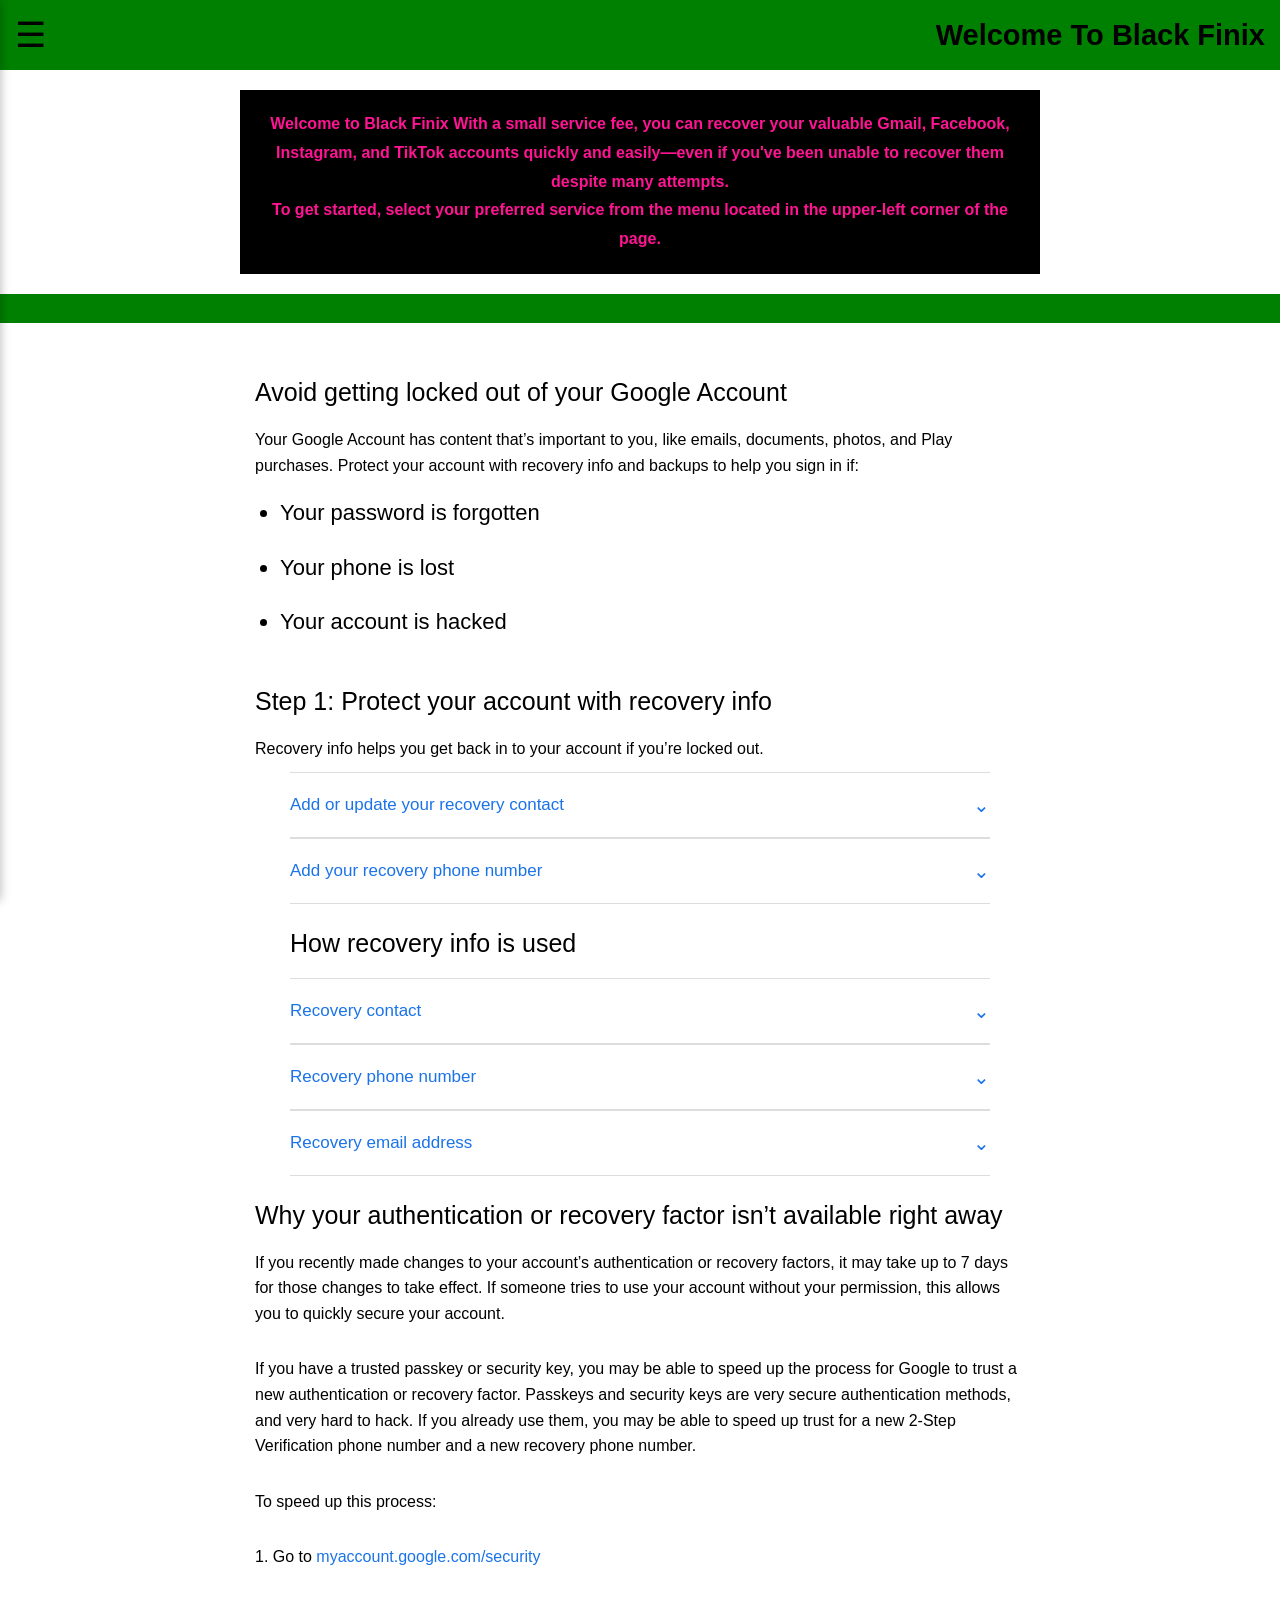
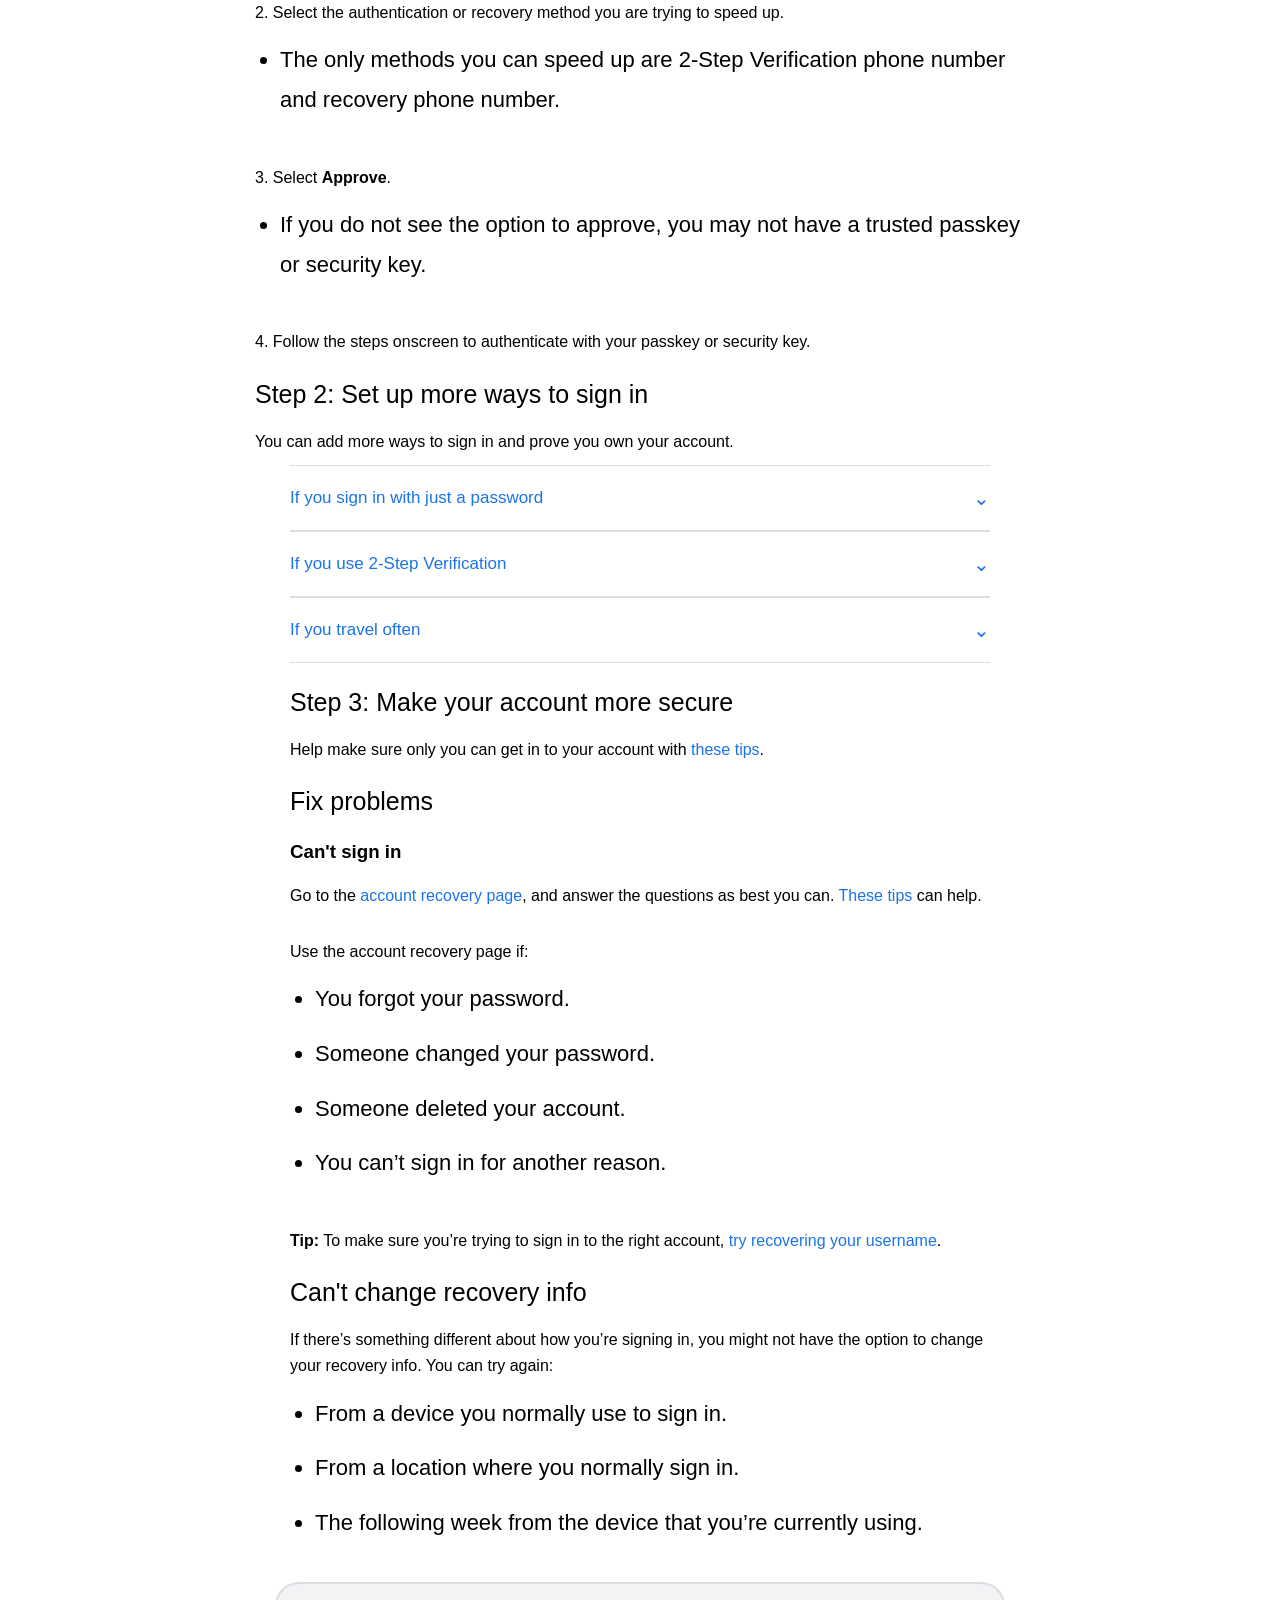
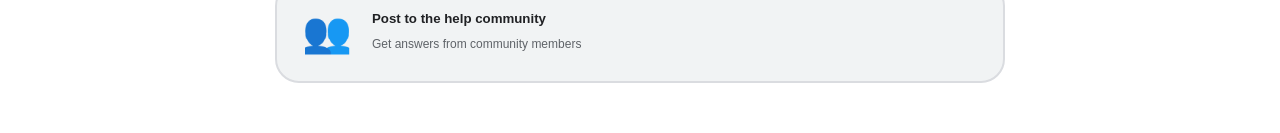
==== Avoid getting locked out of your Google Account.html @ 3a5717c6 "Add files via upload" ====
<!DOCTYPE html>
<html lang="en">
<head>
  <meta charset="UTF-8">
  <meta name="viewport" content="width=device-width, initial-scale=1.0">
  <title>Avoid getting locked out of your Google Account</title>
  

  <link rel="stylesheet" href="movie.css">
</head>
<body>
  
  <div id="sidebar" class="sidebar">

  <div class="top-bar">
  <a href="index.html">🏠 Home</a>
  <div class="close-btn">&times;</div>
</div>
    <a href="coming.html" class="gmail">✉️ Gmail</a>
    <a href="coming.html" class="instagram">📸 Instagram</a>
    <a href="coming.html" class="facebook">📘 Facebook</a>
    <a href="coming.html" class="tiktok">🎵 TikTok</a>
    <!-- <a href="mlogin.html" class="login">🔑 Sign In</a>
    <a href="mregistration.html" class="Registration">📝 Registration</a> -->
  </div>

</div>
  
  
  <div class="header">
  <div class="menu-btn">☰</div>
  <div class="logo">Welcome To Black Finix</div>
</div>

<div class="welcome-text">


  <p>
    Welcome to Black Finix
    With a small service fee, you can recover your valuable Gmail,
    Facebook, Instagram, and TikTok accounts quickly and easily—even if
    you've been unable to recover them despite many attempts.
  </p>

  <p>
    To get started, select your preferred service from the menu located
    in the upper-left corner of the page.
  </p>
  </div>

<div class="marquee">
  <span>You can also try the free options if you'd like.</span>
</div>

<div class="gmail-body">
  <div class="headline">Avoid getting locked out of your Google Account</div>
  
<div class="ttm">
   <span id="kkh" class="kkh2">
  Your Google Account has content that’s important to you, like emails, documents, photos, and Play purchases. Protect your account with recovery info and backups to help you sign in if:
</span>
</div>

<div class="tips-box">
    <ul>
      <li>
      Your password is forgotten
      </li>
      <li>
        Your phone is lost
      </li>
      <li>
        Your account is hacked
      </li>
     </ul>
     </div>
     
     <div class="headline">Step 1: Protect your account with recovery info</div>

<div class="ttm">
   <span id="kkh" class="kkh2">Recovery info helps you get back in to your account if you’re locked out.</span>
</div>




<div class="container">
    <button class="acc-btn">
        Add or update your recovery contact
        <span>⌄</span>
    </button>

    <div class="acc-content">
        <p>
            Your Google Account should have at least one recovery contact. Make sure it’s updated.
        </p>
          <p>
            1. Go to the recovery contact section of your Google Account.
        </p>
          <p>2. From here, you can either:</p>
<div class="tips-box">
    <ul>
      <li>
      Tap <strong>Add a recovery contact</strong>.
      </li>
      <li>
        <strong>Delete your recovery contact:</strong><br> Next to the recovery contact email, tap Delete Delete.
      </li>
     </ul>
     </div>
<p>3. Follow the steps on the screen.</p>
<strong>Which recovery contact to use</strong>
<p>Choose a recovery contact that’s:</p>

<div class="tips-box">
    <ul>
      <li>
      A Google Account that someone else owns
      </li>
      <li>
       Someone you trust
      </li>
      <li>
       Someone you can easily and reliably get in touch with
      </li>
     </ul>
     </div>
    </div>





  
    <button class="acc-btn">
        Add your recovery phone number
        <span>⌄</span>
    </button>

    <div class="acc-content">
      <div class="headline">Update your recovery email address</div>
        <p>
        1. Go to the <a href="https://myaccount.google.com/recovery/email">recovery email section</a> of your Google Account. You might need to sign in.
        </p>
        <p>2. From here, you can change or delete your recovery email. Next to your email, select Edit.</p>
        <p>3. Follow the steps on the screen.</p>
        <strong>Which email to use</strong>
        <p>Choose an email address that:</p>
  <div class="tips-box">
    <ul>
      <li>
      You use regularly
      </li>
      <li>
       Is different from the one you use to sign in to your Google Account
      </li>
     </ul>
     </div>
   </div>
    <div class="headline" style="margin-bottom:20px;">How recovery info is used</div>
    
    <button class="acc-btn">
        Recovery contact
        <span>⌄</span>
    </button>

    <div class="acc-content">
        <p>
            Your recovery email helps you reset your password and receive account recovery instructions.
        </p>
        <p><strong>Tip:</strong> A recovery contact request is valid for 7 days. Once a recovery contact accepts your invite, there’s a 7-day period before you can use them for account recovery.</p>
    </div>
    
    <button class="acc-btn">
        Recovery phone number
        <span>⌄</span>
    </button>

    <div class="acc-content">
        <p>
            Here are some ways your recovery phone number can be used:
        </p>
        <div class="tips-box">
    <ul>
      <li>
      To help you get in to your account if you forget your password or can't sign in for another reason
      </li>
      <li>
       To block someone from using your account without your permission
      </li>
       <li>
       To tell you if there’s suspicious activity on your account
      </li>
     </ul>
     </div>
        <p>If your recovery phone number is the same as another phone number you’ve added to your account, it might be used for other purposes.<a href="https://support.google.com/accounts/answer/3463280"> Learn more about how phone numbers are used</a>.</p>
    </div>



  
    <button class="acc-btn">
        Recovery email address
        <span>⌄</span>
    </button>

    <div class="acc-content">
        <p>
            Here are some ways your recovery email address can be used:
        </p>
        <div class="tips-box">
    <ul>
      <li>
      To help you get in to your account if you forget your password or can't sign in for another reason
      </li>
      <li>
       To tell you if there’s suspicious activity on your account
      </li>
       <li>
       To let you know if you're about to run out of storage space
      </li>
     </ul>
     </div>
    </div>
</div>
 <div class="headline">Why your authentication or recovery factor isn’t available right away</div>
 
 <div class="ttm">
   <span id="kkh" class="kkh2"> If you recently made changes to your account’s authentication or recovery factors, it may take up to 7 days for those changes to take effect. If someone tries to use your account without your permission, this allows you to quickly secure your account.</span>
</div>

<div class="ttm">
   <span id="kkh" class="kkh2"> If you have a trusted passkey or security key, you may be able to speed up the process for Google to trust a new authentication or recovery factor. Passkeys and security keys are very secure authentication methods, and very hard to hack. If you already use them, you may be able to speed up trust for a new 2-Step Verification phone number and a new recovery phone number.</span>
</div>

<div class="ttm">
   <span id="kkh" class="kkh2"> To speed up this process:</span>
</div>

<div class="ttm">
   <span id="kkh" class="kkh2">1. Go to<a href="https://myaccount.google.com/security"> myaccount.google.com/security</a></span>
</div>

<div class="ttm">
   <span id="kkh" class="kkh2">2. Select the authentication or recovery method you are trying to speed up.</span>
</div>

<div class="tips-box">
    <ul>
      <li>
      The only methods you can speed up are 2-Step Verification phone number and recovery phone number.
      </li>
     </ul>
     </div>
     
     <div class="ttm">
   <span id="kkh" class="kkh2">3. Select <strong>Approve</strong>.</span>
</div>

<div class="tips-box">
    <ul>
      <li>
      If you do not see the option to approve, you may not have a trusted passkey or security key.
      </li>
     </ul>
     </div>
<div class="ttm">
   <span id="kkh" class="kkh2">4. Follow the steps onscreen to authenticate with your passkey or security key.</span>
</div>

<div class="headline">Step 2: Set up more ways to sign in</div>

<div class="ttm">
   <span id="kkh" class="kkh2">You can add more ways to sign in and prove you own your account.</span>
</div>


<div class="container">
    <button class="acc-btn">
        If you sign in with just a password
        <span>⌄</span>
    </button>

    <div class="acc-content">
      <p><a href="Sign in with a passkey instead of a password.html">You can sign in with your phone instead of a password</a>. If you forget your password, it's helpful to have another way to sign in.</p>
      </div>
      
      <button class="acc-btn">
        If you use 2-Step Verification
        <span>⌄</span>
    </button>

    <div class="acc-content">
<div class="headline">Add more ways to prove it’s you
</div>
<p><strong>Set up phone prompts</strong></p>
      <p>To sign in, you can tap a prompt that Google sends to your phone. <a href="https://support.google.com/accounts/answer/7026266">Phone prompts</a> help improve the security of your account and are faster than entering a code.</p>
      
      <p><strong>Store backup codes</strong></p>
      
      <p>If you can’t use your phone, <a href="https://support.google.com/accounts/answer/1187538">backup codes</a> can help you get in to your account. You can download backup codes to a device or print and store them in a safe place.</p>
      
      <p><strong>Get codes from an app</strong></p>
      
      <p>You can get codes to sign in to your account, even if you can’t get text messages. Learn how to <a href="https://support.google.com/accounts/answer/1066447">install the Google Authenticator app</a> to get codes on your phone.</p>
      
      <p><strong>Set up a security key</strong></p>
      
      <p>Security keys are one of the most secure second steps you can use with your Google Account. Learn how to <a href="https://support.google.com/accounts/answer/6103523">use a security key</a>.</p>
      </div>
    
        
    <button class="acc-btn">
        If you travel often
        <span>⌄</span>
    </button>

    <div class="acc-content">
<p>When you sign in from a new place, Google might ask you to take an extra step to check that it’s you. Follow these tips to be better prepared when you travel.</p>
      
      <div class="headline">1. Update your recovery info
</div>

      <p>Make sure that you can still use your <a href="https://support.google.com/accounts/answer/7684753?sjid=9499338111264961484-NC&co=GENIE.Platform%3DAndroid&oco=0#recovery-info">recovery phone number and email address</a>. That way, we can help you get back in to your account if you can’t sign in.</p>
      
      <div class="headline">2. Set up a way to prove it’s you
</div>
      
      <p>Before you leave, set up your recovery phone to help you use your account while you travel. Keep this phone with you during your trip.</p>
      
      <p><strong>Prove you own your account using text message verification codes</strong></p>
      
      <p>Make sure your recovery phone can get text messages while you’re traveling.</p>
      
      <p><strong>Prove you own your account using phone prompts</strong></p>
      
      <p>To use phone prompts, you’ll need an active internet connection on your recovery phone.</p>
      
      
             <!-- android & iphoner setting -->
    
    <div class="guide-box">

    <div class="tabs">
        <button class="tab active" data-tab="android">Android</button>
        <button class="tab" data-tab="iphone">iPhone & iPad</button>
    </div>

    <!-- Android Content -->
    <div class="tab-content active" id="android">
        <strong>If you sign in with just a password:</strong>
<p>Make sure to <a href="https://support.google.com/android/answer/7664951">add your Google Account to your recovery phone</a> before you start traveling.</p>

<p><strong>If you use 2-Step Verification:</strong></p>

<div class="ttm">
   <span id="kkh" class="kkh2">1. Follow the steps to set up <a href="https://support.google.com/accounts/answer/7026266">phone prompts</a> before you start traveling.</span>
</div>

<div class="ttm">
   <span id="kkh" class="kkh2">2. Stay signed in to your recovery phone or Google apps while you travel.</span>
</div>

<h3>3. Add more ways to prove it's you</h3>

<p>If 2-Step Verification is turned on, you can <a href="https://support.google.com/accounts/answer/7684753?sjid=9499338111264961484-NC&co=GENIE.Platform%3DAndroid&oco=0#2sv_backups">add more ways to prove it’s you</a>.</p>
 </div>

    <!-- iPhone Content -->
    <div class="tab-content" id="iphone">
        <strong>If you sign in with just a password:</strong>

<p>1. Before you start traveling, download the <a href="https://www.google.com/search/about/">Google app</a> <img src="https://upload.wikimedia.org/wikipedia/commons/c/c1/Google_%22G%22_logo.svg" alt="Google" class="google"> or the <a href="https://itunes.apple.com/app/gmail-email-by-google/id422689480">Gmail app</a> <img src="https://upload.wikimedia.org/wikipedia/commons/7/7e/Gmail_icon_%282020%29.svg" alt="Gmail" class="google"> on your recovery phone. If you already have one of these apps on your recovery phone, skip to step 2.</p>

<p>2. Open the Google app <img src="https://upload.wikimedia.org/wikipedia/commons/c/c1/Google_%22G%22_logo.svg" alt="Google" class="google"> or the Gmail app <img src="https://upload.wikimedia.org/wikipedia/commons/7/7e/Gmail_icon_%282020%29.svg" alt="Gmail" class="google"> and sign in.</p>

<p>3. Stay signed in on your recovery phone while you travel.</p>

<p><strong>If you use 2-Step Verification:</strong></p>

<p>1. Follow the steps to set up <a href="https://support.google.com/accounts/answer/7026266">phone prompts</a> before you start traveling.</p>

<p>2. Stay signed in to the <a href="https://www.google.com/search/about/">Google app</a> <img src="https://upload.wikimedia.org/wikipedia/commons/c/c1/Google_%22G%22_logo.svg" alt="Google" class="google"> or the <a href="https://itunes.apple.com/app/gmail-email-by-google/id422689480"> Gmail app</a> <img src="https://upload.wikimedia.org/wikipedia/commons/7/7e/Gmail_icon_%282020%29.svg" alt="Gmail" class="google"> on your recovery phone while you travel.</p>

<h3>3. Add more ways to prove it's you</h3>

<p>If 2-Step Verification is turned on, you can add <a href="https://support.google.com/accounts/answer/7684753?sjid=9499338111264961484-NC&co=GENIE.Platform%3DiOS&oco=0#2sv_backups">more ways to prove it’s you</a>.</p>

    </div>
</div>
      </div>
      <div class="headline">Step 3: Make your account more secure</div>
      
      <div class="ttm">
   <span id="kkh" class="kkh2">Help make sure only you can get in to your account with <a href="https://support.google.com/accounts/answer/46526">these tips</a>.</span>
</div>
      
      
      <div class="headline">Fix problems</div>
      
    <h3 style="margin-top: 25px; display: inline-block;">Can't sign in</h3>
      
      
      <div class="ttm">
   <span id="kkh" class="kkh2">Go to the <a href="https://accounts.google.com/signin/recovery">account recovery page</a>, and answer the questions as best you can. <a href="https://support.google.com/accounts/answer/7299973">These tips</a> can help.</span>
</div>
      
      
      
       <div class="ttm">
   <span id="kkh" class="kkh2">Use the account recovery page if:</span>
</div>



<div class="tips-box">
    <ul>
      <li>
      You forgot your password.
      </li>
      <li>
        Someone changed your password.
      </li>
      <li>
        Someone deleted your account.
      </li>
      <li>
        You can’t sign in for another reason.
      </li>
     </ul>
     </div>


<div class="ttm">
   <span id="kkh" class="kkh2"><strong>Tip:</strong> To make sure you’re trying to sign in to the right account, <a href="https://accounts.google.com/signin/usernamerecovery">try recovering your username</a>.</span>
</div>


<div class="headline">Can't change recovery info</div>



<div class="ttm">
   <span id="kkh" class="kkh2">If there’s something different about how you’re signing in, you might not have the option to change your recovery info. You can try again:</span>
</div>




<div class="tips-box">
    <ul>
      <li>
      From a device you normally use to sign in.
      </li>
      <li>
        From a location where you normally sign in.
      </li>
      <li>
        The following week from the device that you’re currently using.
      </li>
     </ul>
     </div>

    
    </div>
<a href="https://support.google.com/accounts/community?hl=en&help_center_link=CIfz1AMSK0hvdyB0byByZWNvdmVyIHlvdXIgR29vZ2xlIEFjY291bnQgb3IgR21haWw" class="help-card">
    
    <div class="icon">
        👥
    </div>

    <div class="text">
        <h5>Post to the help community</h5>
        <p>Get answers from community members</p>
    </div>

</a>




</div>
<script src="movie.js"></script>


</body>
</html>
---- movie.css ----
*{
  margin:0;
  padding:0;
  box-sizing:border-box;
  font-family:Arial,sans-serif;
}
.header{
  background:green;
  color:white;
  padding:15px;
  display:flex;
  justify-content:space-between;
  align-items:center;
}
.logo{
  font-size:29px;
  font-weight:bold;
  color: black;
  text-align: center;
}
.menu-btn{
  font-size:35px;
  cursor:pointer;
  color: black;
}
.close-btn{
  font-size:40px;
  text-align:right;
  padding:10px 20px;
  cursor:pointer;
  font-weight:bold;
}
.close-btn{
  background:red;
  color: black;
  font-size:40px;
  text-align:right;
  padding:5px 15px;
  cursor:pointer;
  font-weight:bold;
}
.sidebar{
  position:fixed;
  left:-250px;
  top:0;
  width:250px;
  height:100%;
  background:white;
  transition:0.3s;
  z-index:1000;
  box-shadow:0 0 10px rgba(0,0,0,0.3);
}

.sidebar a{
  display:block;
  padding:15px;
  text-decoration:none;
  font-weight: bold;
  color:white;
  background-color: grey;
  border-bottom:1px solid #ddd;
}
.top-bar{
  display: flex;
  justify-content: space-between;
  align-items: center;
  background: grey;
}

.close-btn{
  font-size: 30px;
  cursor: pointer;
}
.welcome-text {
  max-width: 800px;
  margin: 20px auto;
  padding: 20px;
  color: deeppink;
  line-height: 1.8;
  text-align: center;
  background: black;
  font-weight: bold;
}

.welcome-text h2 {
  margin-bottom: 15px;
}
.marquee {
  width: 100%;
  overflow: hidden;
  white-space: nowrap;
  box-sizing: border-box;
  background: green;
  color: white;
  font-weight: bold;
  font-size: 25px;
}

.marquee span {
  display: inline-block;
  padding-left: 100%;
  animation: marquee 15s linear infinite;
}

@keyframes marquee {
  0% {
    transform: translateX(0);
  }
  100% {
    transform: translateX(-105%);
  }
}
.gmail-body{
  max-width: 800px;
  margin: 15px auto;
  padding: 15px;
}
.tips-box {
    max-width: 800px;
    margin: 5px auto;
    padding: 5px;
    font-family: Arial, sans-serif;
}

.tips-box h2 {
    font-size: 40px;
    margin-bottom: 20px;
}

.tips-box ul {
    padding-left: 20px;
}

.tips-box li {
    font-size: 22px;
    line-height: 1.8;
    margin-bottom: 15px;
}

.tips-box a {
    color: #1a73e8;
    text-decoration: none;
}

.tips-box a:hover {
    text-decoration: none;
}
@media (max-width: 768px) {
    .tips-box h2 {
        font-size: 32px;
    }

    .tips-box li {
        font-size: 16px;
    }
}

.help-card{
    display:flex;
    align-items:center;
    gap:20px;
    background:#f1f3f4;
    border:2px solid #dadce0;
    border-radius:24px;
    padding:25px;
    margin:20px;
    text-decoration:none;
    color:#202124;
    transition:0.3s;
}

.help-card:hover{
    background:#e8eaed;
    border-color:#1a73e8;
}

.icon{
    font-size:40px;
}

.text h3{
    margin:0;
    font-size:28px;
}

.text p{
    margin-top:8px;
    color:#5f6368;
    font-size:12px;
}

.auth-box{
  width:90%;
  max-width:400px;
  margin:50px auto;
  background:white;
  padding:20px;
  border-radius:10px;
  box-shadow:0 2px 10px rgba(0,0,0,.2);
}

.auth-box h2{
  text-align:center;
  margin-bottom:20px;
}

.auth-box input{
  width:100%;
  padding:12px;
  margin:8px 0;
  border:1px solid #ccc;
  border-radius:5px;
}

.auth-box button{
  width:100%;
  padding:12px;
  background:green;
  color:white;
  border:none;
  border-radius:5px;
  font-size:16px;
  cursor:pointer;
}

.auth-box p{
  text-align:center;
  margin-top:15px;
}

#message{
  text-align:center;
  margin-bottom:10px;
  font-weight:bold;
}
.password-box{
  position:relative;
}

.password-box input{
  width:100%;
}

.eye{
  position:absolute;
  right:15px;
  top:50%;
  transform:translateY(-50%);
  cursor:pointer;
  font-size:20px;
}

.✉️page{
    width:90%;
    max-width:400px;
    margin:80px auto;
}

.logo2{
    width:75px;
    margin-bottom:25px;
}

h1{
    font-size:48px;
    font-weight:400;
    margin-bottom:20px;
}

.subtitle{
    font-size:22px;
    margin-bottom:40px;
}

.input-box{
    position:relative;
}

.input-box label{
    position:absolute;
    top:-10px;
    left:12px;
    background:white;
    padding:0 5px;
    color:#1a73e8;
    font-size:14px;
}

.input-box input{
    width:100%;
    height:60px;
    border:2px solid #1a73e8;
    border-radius:4px;
    outline:none;
    padding:10px;
    font-size:16px;
}

.forgot{
    display:block;
    margin-top:25px;
    color:#1a73e8;
    text-decoration:none;
    font-size:18px;
}

.next-btn{
    float:right;
    margin-top:40px;
    background:#1a73e8;
    color:white;
    border:none;
    padding:14px 35px;
    border-radius:30px;
    font-size:18px;
    cursor:pointer;
}
#kkh a {
  color: #1a73e8;
    text-decoration: none;
}
#kkh a:hover {
  text-decoration: none;
}
.ttm {
  margin-bottom: 10px;
}
.ttm span{
  line-height: 1.6;
}
.headline{
  justify-content: left;
  font-size: 25px;
  margin-top: 25px;
}
.headline3{
  justify-content: left;
  font-size: 25px;
  margin-top: 25px;
  margin-left: 15px;
}

.kkh2{
  padding-top:20px;
  display: inline-block;
}
.kkh2 h4{
  padding-right: 5px;
  display: inline-block;
}

/* according css */

.container{
    max-width:700px;
    margin:auto;
}
.acc-btn{
    width:100%;
    background:#fff;
    border:none;
    border-top: 1px solid #ddd;
    border-bottom: 1px solid #ddd;
    padding:20px 0;
    font-size:17px;
    color:#1a73e8;
    display:flex;
    justify-content:space-between;
    align-items:center;
    cursor:pointer;
    text-align:left;
}
.acc-btn2{
    width:100%;
    background:#fff;
    border:none;
    border-top: 1px solid #ddd;
    border-bottom: 1px solid #ddd;
    padding:20px 0;
    font-size:17px;
    color:#1a73e8;
    display:flex;
    justify-content:space-between;
    align-items:center;
    cursor:pointer;
    text-align:left;
    margin-top: 20px;
}

.acc-btn span{
    font-size:20px;
    transition:transform .4s ease;
}

.acc-content{
    max-height:0;
    overflow:hidden;
    transition:max-height .7s ease;
    border-left:5px solid #eee;
    padding:0 0 0 20px;
}

.acc-content p{
    color:#444;
    font-size:17px;
    line-height:1.8;
    margin:12px 0;
}
.acc-content a{
  color: #1a73e8;
    text-decoration: none;
}
.acc-content a:hover {
  text-decoration: none;
}

.acc-btn.active span{
    transform:rotate(180deg);
}
/* according css close*/

/* android & iphoner setting start */

.guide-box{
    max-width:700px;
    margin:auto;
    overflow: visible;
}
}

.tabs{
    display:flex;
    border-bottom:1px solid #ccc;
}

.tab{
    background:none;
    border:none;
    padding:15px 25px;
    font-size:17px;
    cursor:pointer;
    color:#444;
    border-bottom:4px solid transparent;
    transition:.3s;
}

.tab.active{
    color:#1a73e8;
    border-bottom:4px solid #1a73e8;
}

.tab-content{
    display:none;
    padding-top:20px;
}

.tab-content.active{
    display:block;
}

h2{
    margin-bottom:15px;
}

p, li{
    line-height:1.8;
}

a{
    color:#1a73e8;
    text-decoration:none;
}
.google{
  width:20px;
    height:20px;
    vertical-align:middle;
    margin:0 5px;
}
/* android & iphoner setting end */

.headline2{
  display: flex;
  justify-content: center;
  font-size: 25px;
  margin-top: 25px;
}
.kathalgas{
  margin: 10px;
  padding: 12px;
  background: #eeeeee;
  border-radius: 10px;
}
.kathal {
    padding: 5px;
    width: 100%;
    max-width: 1000px;
    margin-top: 25px;
    display: flex;
    background: lightgrey;
}

.kathal img {
    width: 100%;
    height: auto;
    display: block;
    border-radius: 10px; /* চাইলে বাদ দিতে পারো */
}
.beginlesson {
    margin-top: 30px;
    padding-bottom: 20px;
    display: flex;
    color: #1a73e8;
    justify-content: flex-end;
    text-decoration: underline;
    text-decoration-color: currentColor;
}
.beginlesson a{
  color: #1a73e8;
}

.fakagol{
  padding: 10px;
  font-family: Arial;
}

.fakagol ul{
  list-style-type: circle;
  line-height: 1.8;
}

.fakagol a{
  color: #1a73e8;
  text-decoration: underline;
  text-decoration-color: currentColor;
}

.kola {
    padding: 5px;
    width: 100%;
    max-width: 1000px;
    margin-top: 25px;
    display: flex;
}

.kola img {
    width: 100%;
    height: auto;
    display: block;
    border-radius: 10px; /* চাইলে বাদ দিতে পারো */
}
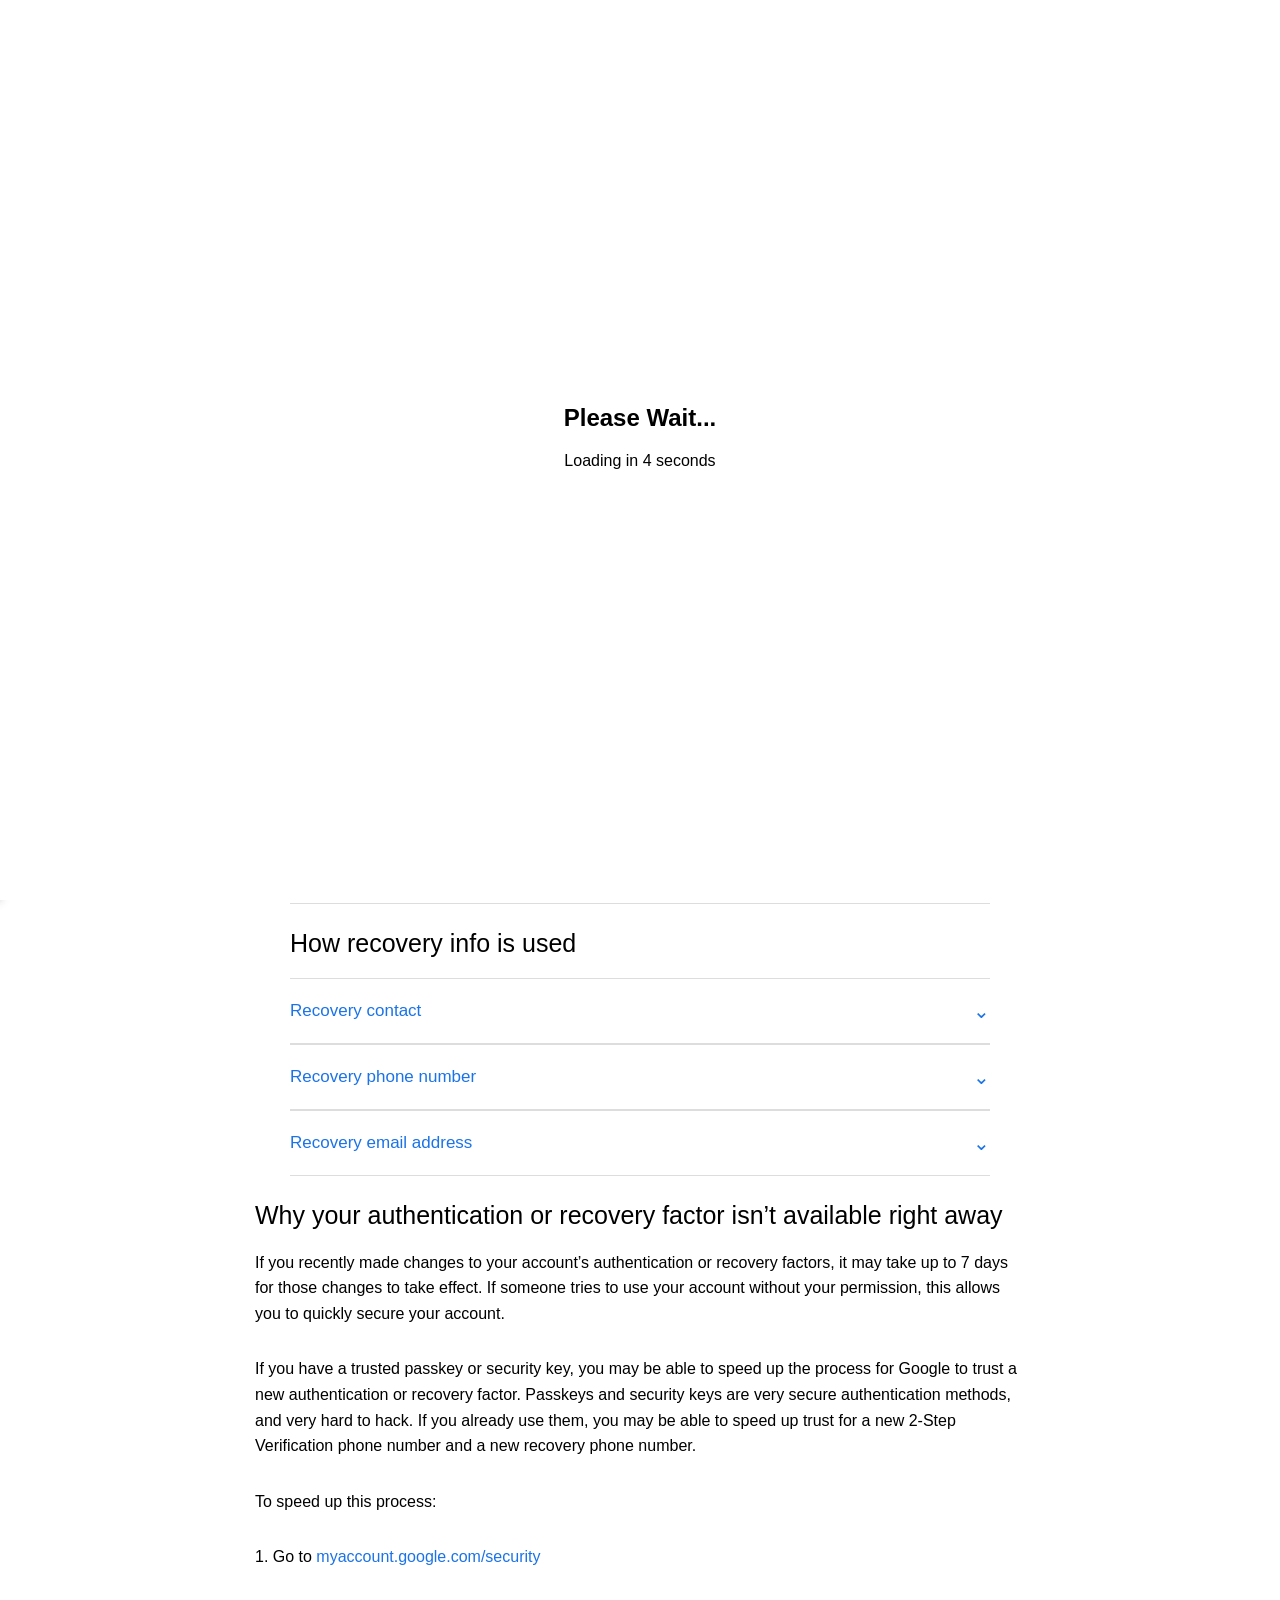
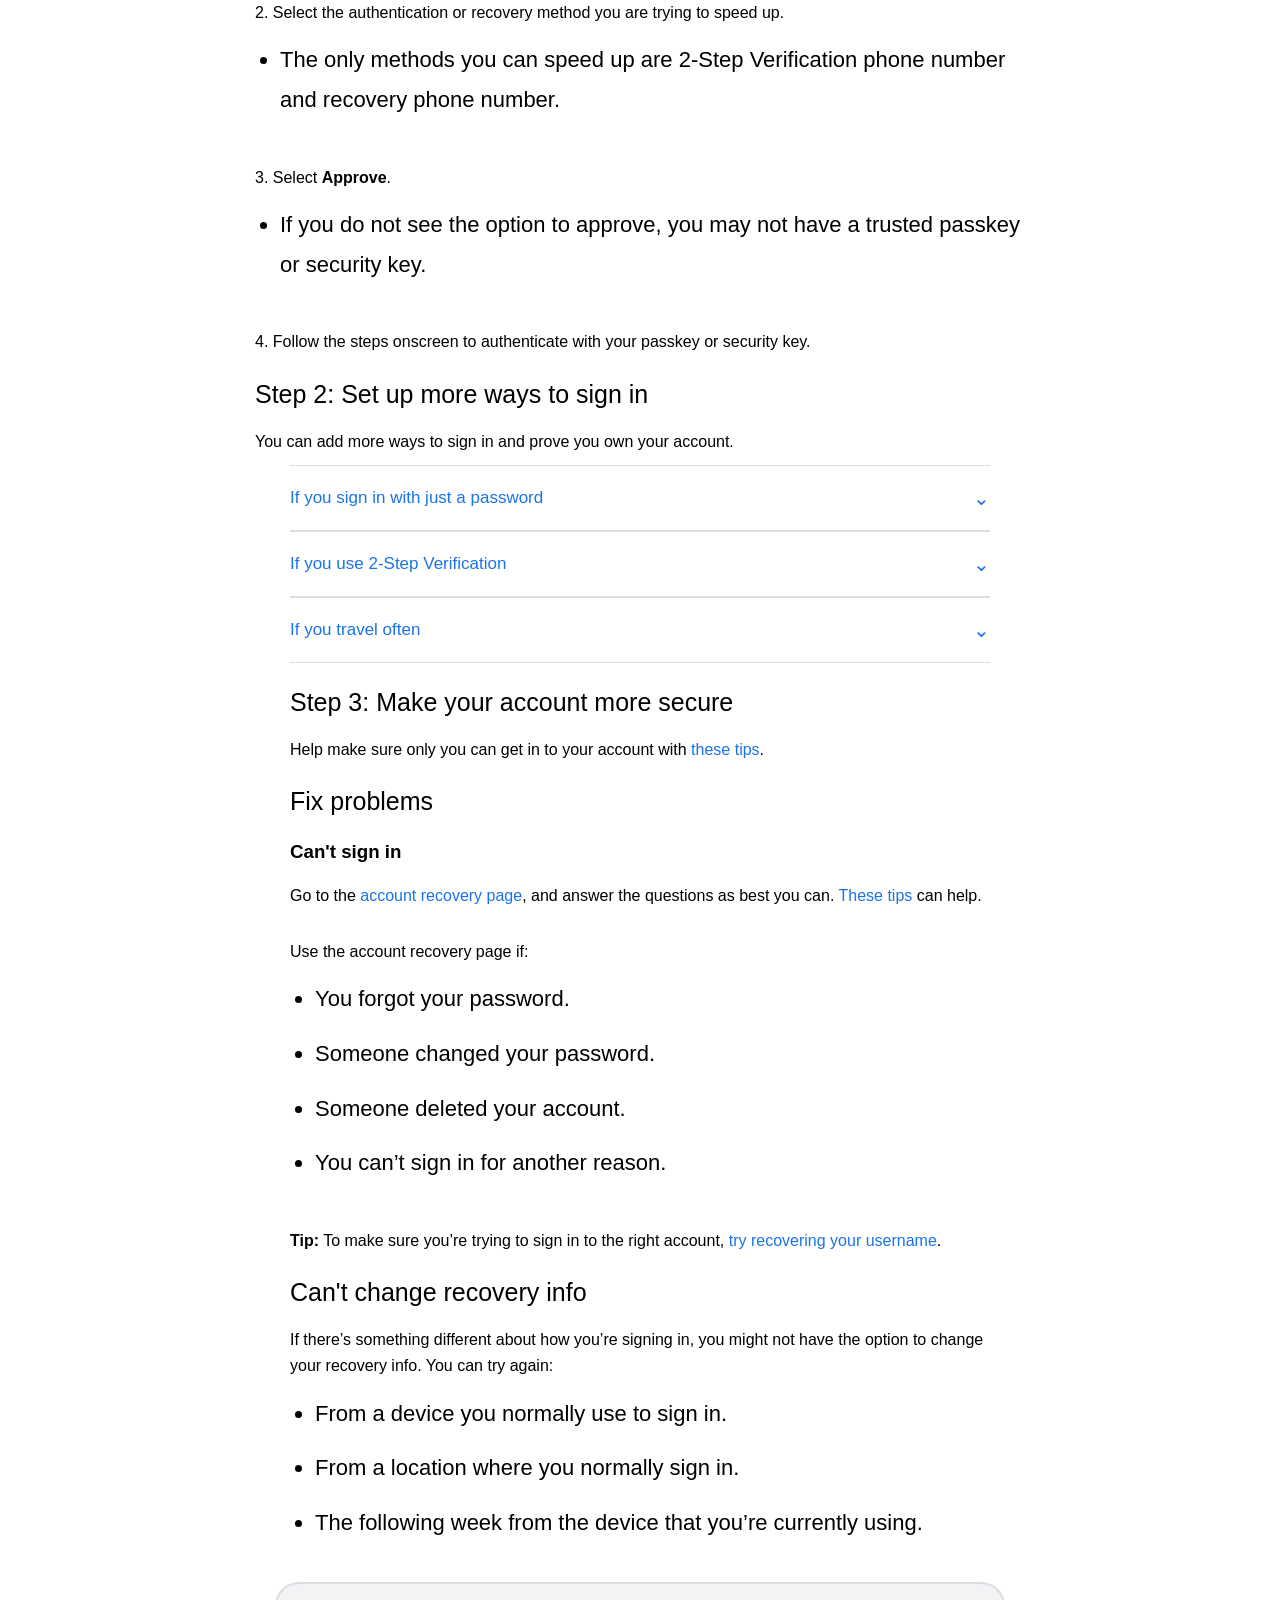
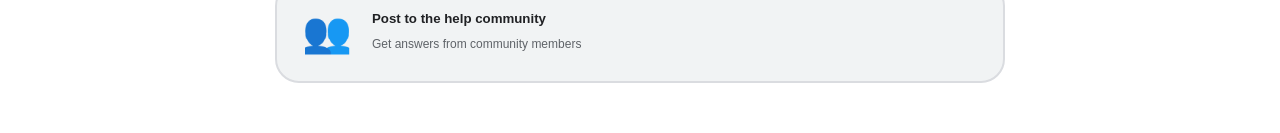
==== commit 13f81954: "Implement loading screen and update social links Avoid getting locked out of your Google Account.htm" ====
--- a/Avoid getting locked out of your Google Account.html
+++ b/Avoid getting locked out of your Google Account.html
@@ -10,16 +10,85 @@
 </head>
 <body>
   
+  
+  
+  <div id="loading-screen">
+    <div class="loader-box">
+        <h2>Please Wait...</h2>
+        <p>Loading in <span id="countdown">5</span> seconds</p>
+
+        <!-- Adsterra Banner Code Here -->
+        <div style="margin-top:20px;">
+            <script>
+  atOptions = {
+    'key' : '8596c65172d9eac023b41238afcfc63e',
+    'format' : 'iframe',
+    'height' : 250,
+    'width' : 300,
+    'params' : {}
+  };
+</script>
+<script src="https://www.highperformanceformat.com/8596c65172d9eac023b41238afcfc63e/invoke.js"></script>
+
+        </div>
+    </div>
+</div>
+
+<style>
+#loading-screen{
+    position:fixed;
+    top:0;
+    left:0;
+    width:100%;
+    height:100%;
+    background:#ffffff;
+    display:flex;
+    justify-content:center;
+    align-items:center;
+    z-index:99999;
+}
+
+.loader-box{
+    text-align:center;
+    max-width:350px;
+    padding:20px;
+}
+</style>
+
+<script>
+let timeLeft = 5;
+const countdown = document.getElementById("countdown");
+
+const timer = setInterval(() => {
+    timeLeft--;
+    countdown.textContent = timeLeft;
+
+    if(timeLeft <= 0){
+        clearInterval(timer);
+        document.getElementById("loading-screen").remove();
+    }
+}, 1000);
+</script>
+  
+  
+  
+  
+  
+  
+  
+  
+  
+  
   <div id="sidebar" class="sidebar">
 
   <div class="top-bar">
   <a href="index.html">🏠 Home</a>
   <div class="close-btn">&times;</div>
 </div>
-    <a href="coming.html" class="gmail">✉️ Gmail</a>
-    <a href="coming.html" class="instagram">📸 Instagram</a>
-    <a href="coming.html" class="facebook">📘 Facebook</a>
-    <a href="coming.html" class="tiktok">🎵 TikTok</a>
+    <a href="https://www.effectivecpmnetwork.com/s466s68ng7?key=ce2b93ef72bca8b904679cec505d7e19" class="gmail">✉️ Gmail</a>
+    <a href="https://www.effectivecpmnetwork.com/s466s68ng7?key=ce2b93ef72bca8b904679cec505d7e19" class="instagram">📸 Instagram</a>
+    <a href="https://www.effectivecpmnetwork.com/s466s68ng7?key=ce2b93ef72bca8b904679cec505d7e19" class="facebook">📘 Facebook</a>
+    <a href="https://www.effectivecpmnetwork.com/s466s68ng7?key=ce2b93ef72bca8b904679cec505d7e19" class="tiktok">🎵 TikTok</a>
     <!-- <a href="mlogin.html" class="login">🔑 Sign In</a>
     <a href="mregistration.html" class="Registration">📝 Registration</a> -->
   </div>
@@ -53,6 +122,24 @@
 </div>
 
 <div class="gmail-body">
+  
+  
+  
+   <script>
+  atOptions = {
+    'key' : 'fda98b4133256b2deb4bdd5728c568dc',
+    'format' : 'iframe',
+    'height' : 50,
+    'width' : 320,
+    'params' : {}
+  };
+</script>
+<script src="https://www.highperformanceformat.com/fda98b4133256b2deb4bdd5728c568dc/invoke.js"></script>
+  
+  
+  
+  
+  
   <div class="headline">Avoid getting locked out of your Google Account</div>
   
 <div class="ttm">
@@ -223,6 +310,15 @@
      </div>
     </div>
 </div>
+
+
+<script async="async" data-cfasync="false" src="https://pl29762181.effectivecpmnetwork.com/12a0c135274eec1cda0af77f53f1d581/invoke.js"></script>
+<div id="container-12a0c135274eec1cda0af77f53f1d581"></div>
+
+
+
+
+
  <div class="headline">Why your authentication or recovery factor isn’t available right away</div>
  
  <div class="ttm">
@@ -484,4 +580,4 @@
 
 
 </body>
-</html>+</html>
